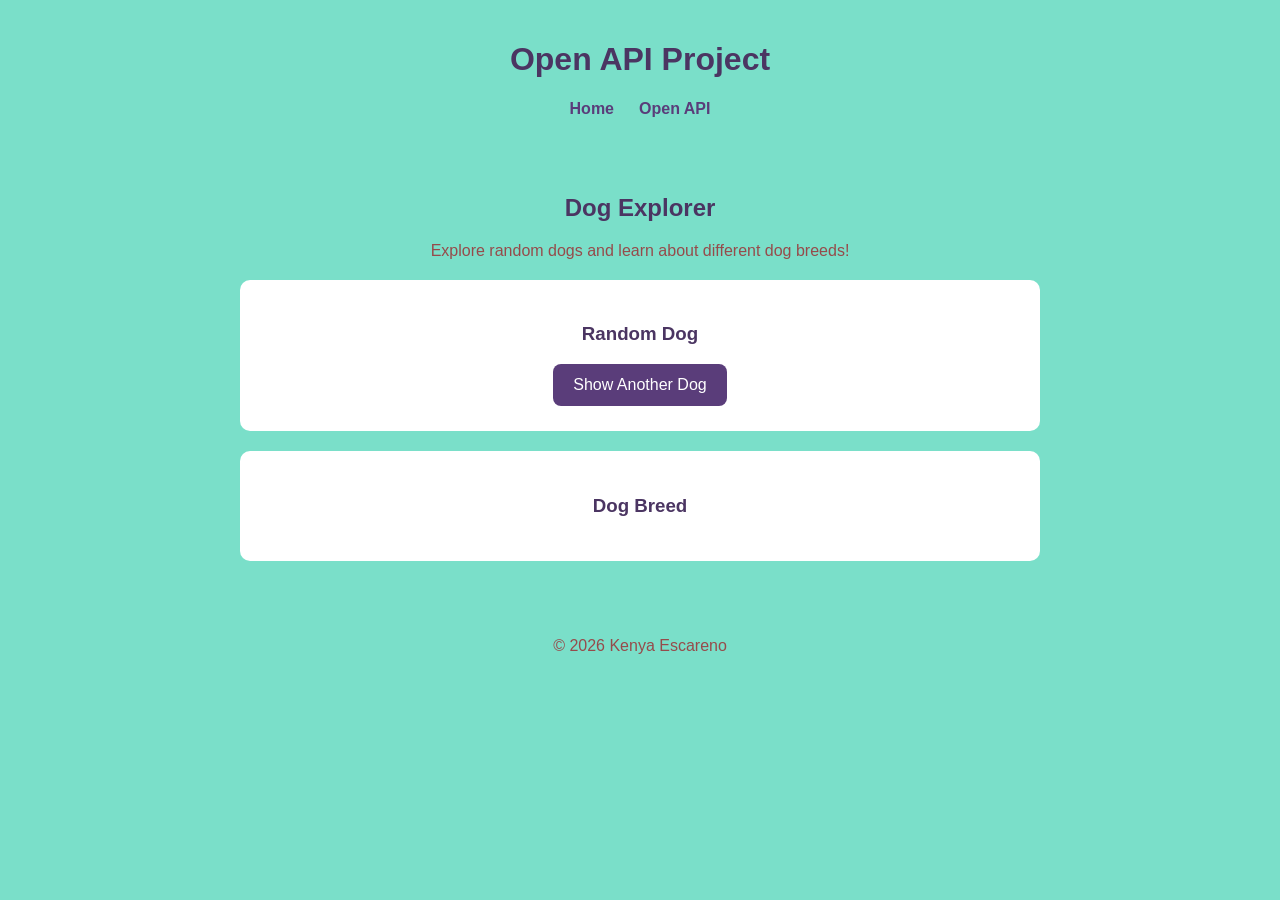
==== openapi.html @ 6df8c642 "added open api page" ====
<!DOCTYPE html>

<html lang="en">
<head>
    <meta charset="UTF-8">
    <meta name="viewport" content="width=device-width, initial-scale=1.0">
    <title>Open API Project</title>
    <link rel="stylesheet" href="css/openapi.css">
</head>

<body>
    <header>
        <h1>Open API Project</h1>

        <nav>
            <ul>
                <li><a href="index.html">Home</a></li>
                <li><a href="openapi.html">Open API</a></li>
            </ul>
        </nav>
    </header>

    <main>
    <section id="api-project">
        <h2>Dog Explorer</h2>
        <p>Explore random dogs and learn about different dog breeds!</p>

        <section id="random-dog">
            <h3>Random Dog</h3>
            <div id="dog-image"></div>
            <button id="new-dog-button">Show Another Dog</button>
        </section>

        <section id="breed-info">
            <h3>Dog Breed</h3>
            <div id="breed-details"></div>
        </section>
    </section>
</main>

    <footer>
        <p>&copy; 2026 Kenya Escareno</p>
    </footer>

    <script src="js/openapi.js"></script>
</body>
</html>
---- css/openapi.css ----
body {
    background-color: #7adfc9;
    color: #964b4b;
    font-family: Arial, sans-serif;
    margin: 0;
    padding: 0;
    text-align: center;
}

header {
    padding: 20px;
}

h1,
h2,
h3,
h4 {
    color: #4b3562;
}

nav ul {
    list-style: none;
    padding: 0;
    display: flex;
    justify-content: center;
    gap: 25px;
}

nav a {
    color: #5a3d7a;
    font-weight: bold;
    text-decoration: none;
}

nav a:hover {
    text-decoration: underline;
}

main {
    max-width: 800px;
    margin: 0 auto;
    padding: 20px;
}

#random-dog,
#breed-info {
    background-color: white;
    margin: 20px 0;
    padding: 25px;
    border-radius: 10px;
}

#dog-image img {
    width: 100%;
    max-width: 450px;
    height: 350px;
    object-fit: cover;
    border-radius: 10px;
    margin-bottom: 20px;
}

button {
    background-color: #5a3d7a;
    color: white;
    border: none;
    padding: 12px 20px;
    border-radius: 8px;
    font-size: 1rem;
    cursor: pointer;
}

button:hover {
    opacity: 0.8;
}

#breed-details h4 {
    font-size: 1.5rem;
    text-transform: capitalize;
}

footer {
    padding: 20px;
}
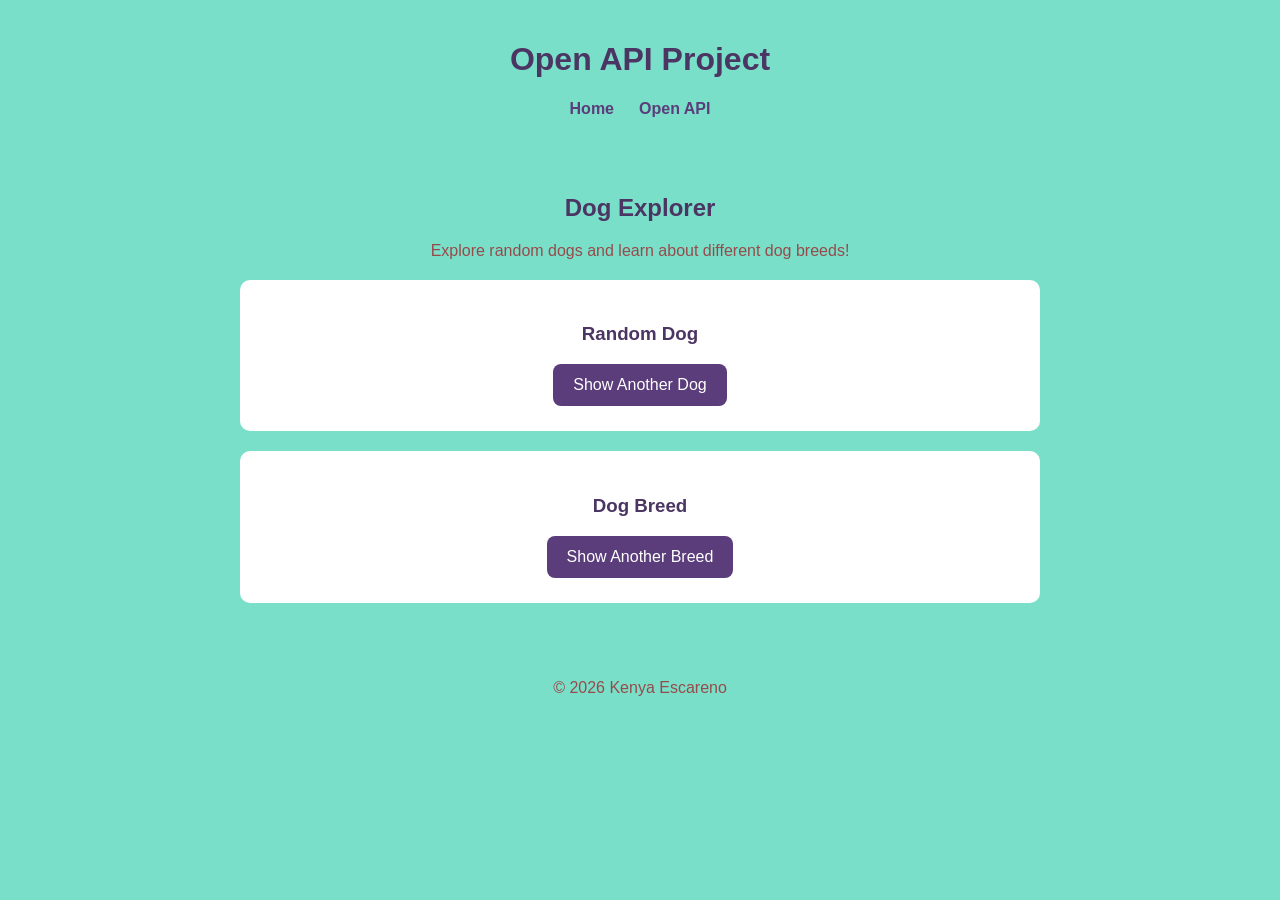
==== commit 2f251d8c: "Update Open API navigation" ====
--- a/openapi.html
+++ b/openapi.html
@@ -34,6 +34,7 @@
         <section id="breed-info">
             <h3>Dog Breed</h3>
             <div id="breed-details"></div>
+            <button id="new-breed-button">Show Another Breed</button>
         </section>
     </section>
 </main>
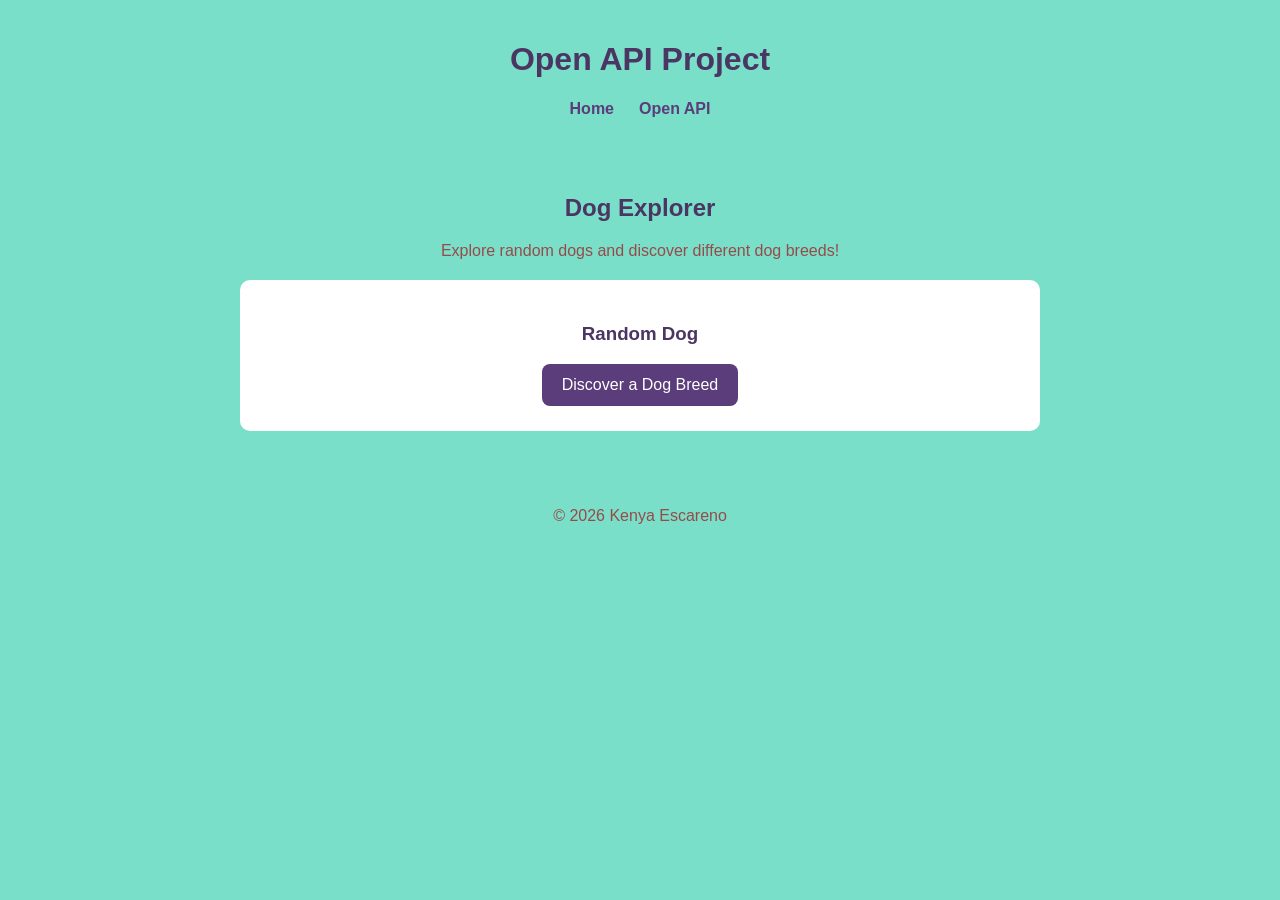
==== commit eb241cd3: "Final project rubric updates" ====
--- a/openapi.html
+++ b/openapi.html
@@ -23,18 +23,18 @@
     <main>
     <section id="api-project">
         <h2>Dog Explorer</h2>
-        <p>Explore random dogs and learn about different dog breeds!</p>
+        <p>Explore random dogs and discover different dog breeds!</p>
 
         <section id="random-dog">
             <h3>Random Dog</h3>
             <div id="dog-image"></div>
-            <button id="new-dog-button">Show Another Dog</button>
+            <button id="new-breed-button">Discover a Dog Breed</button>
         </section>
 
         <section id="breed-info">
             <h3>Dog Breed</h3>
             <div id="breed-details"></div>
-            <button id="new-breed-button">Show Another Breed</button>
+            <button id="new-dog-button">See a Random Dog</button>
         </section>
     </section>
 </main>
